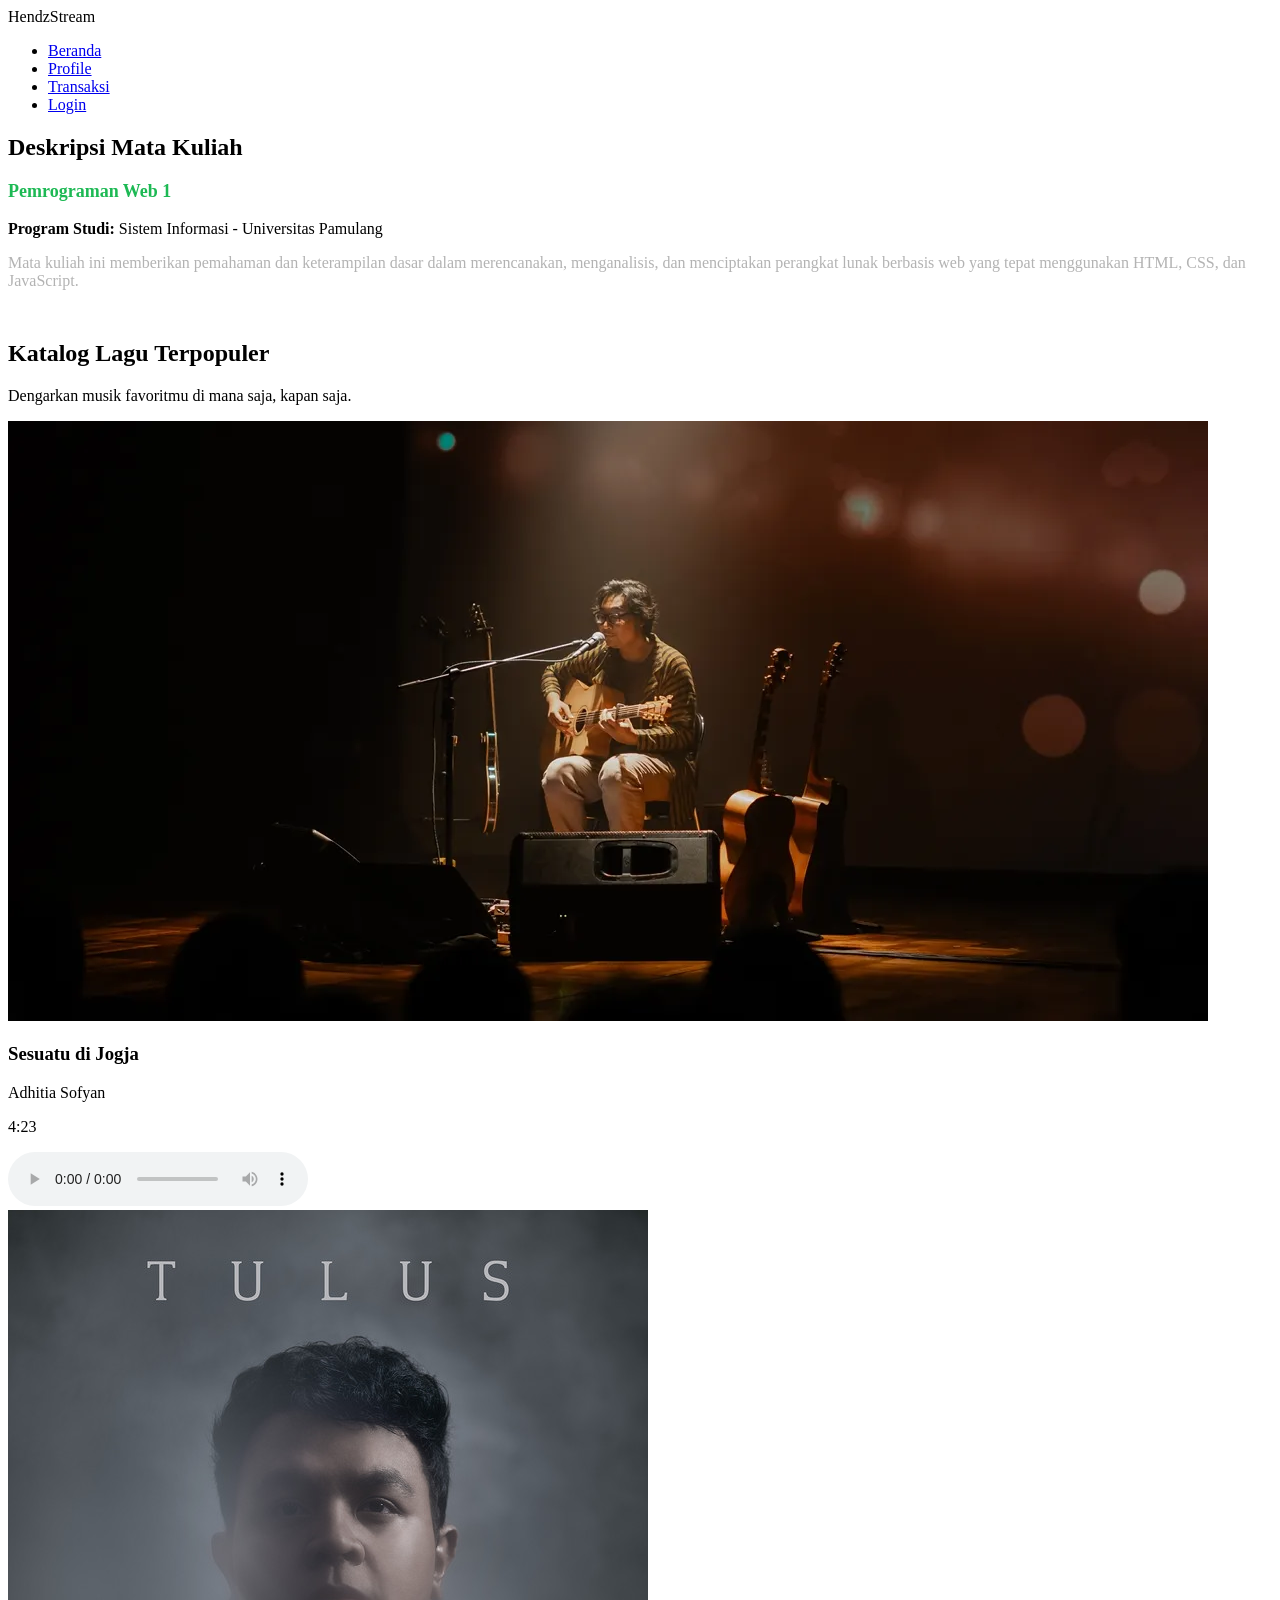
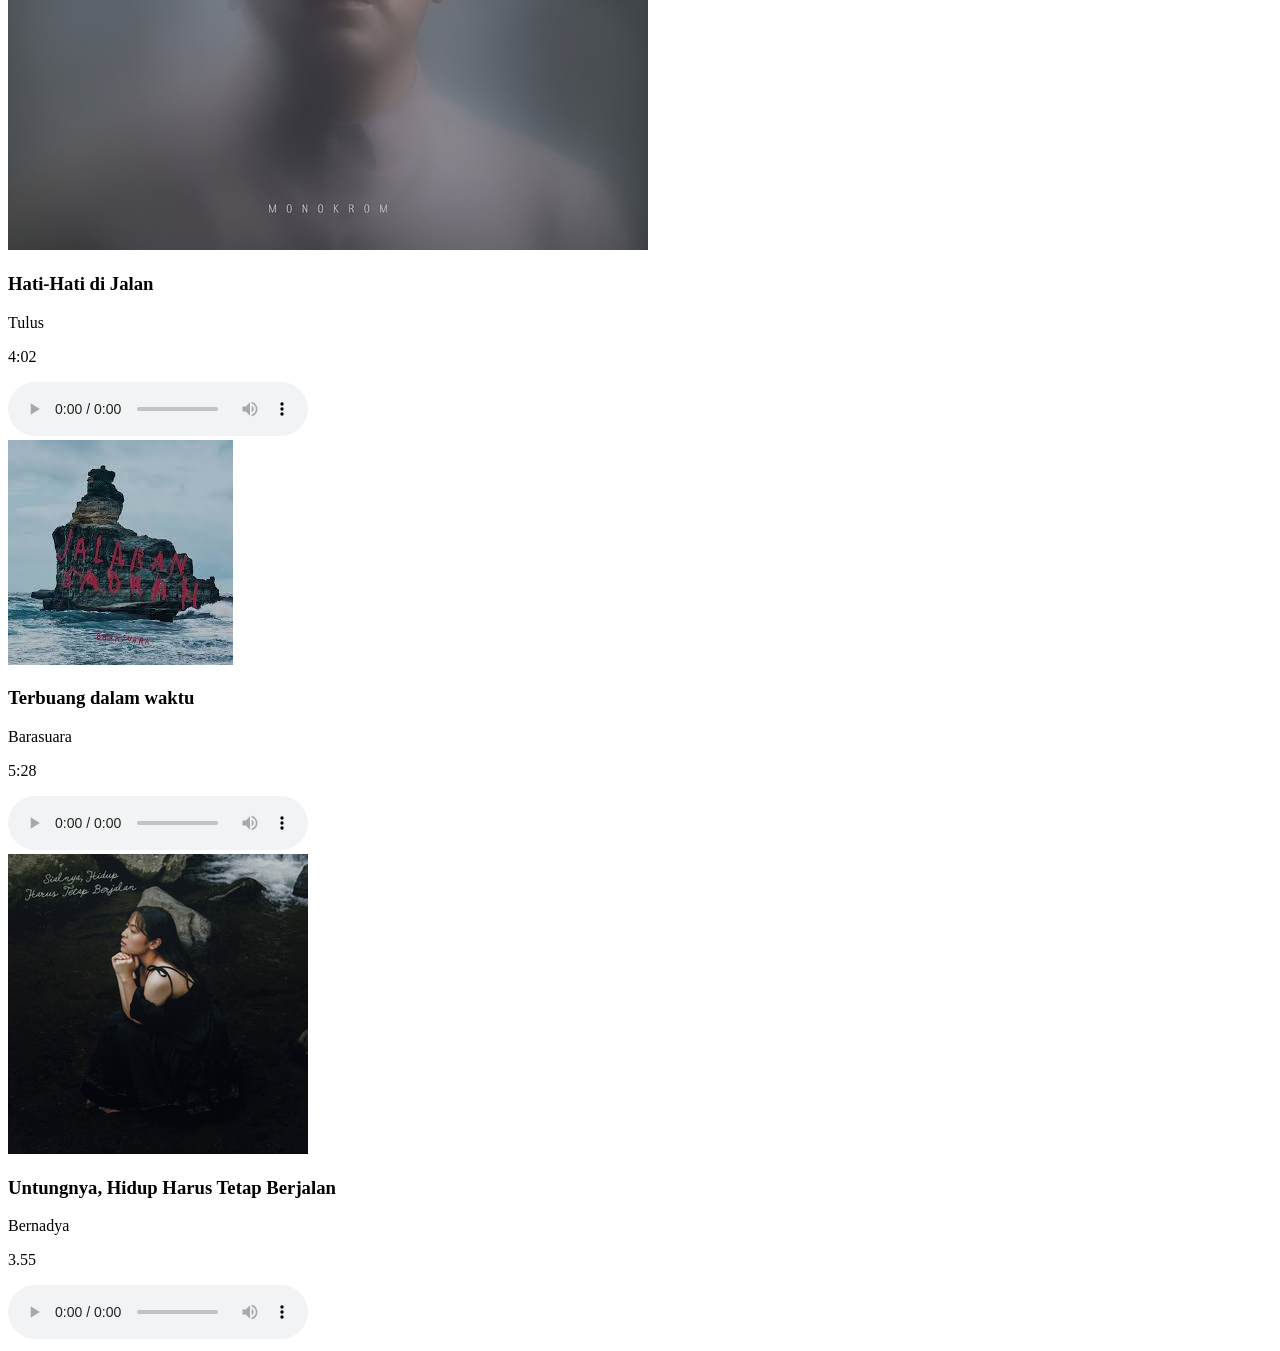
==== UAS_Pw1_01SIFP001_251011750199/index.html @ c837e3e1 "Add files via upload" ====
<!DOCTYPE html>
<html lang="id">
<head>
    <meta charset="UTF-8">
    <meta name="viewport" content="width=device-width, initial-scale=1.0">
    <title>Beranda - HendzStream</title>
    <link rel="stylesheet" href="style-199.css">
</head>
<body>

    <header>
        <div class="logo">Hendz<span>Stream</span></div>
        <nav>
            <ul>
                <li><a href="index.html" class="active">Beranda</a></li>
                <li><a href="profile-199.html">Profile</a></li>
                <li><a href="transaksi-199.html">Transaksi</a></li>
                <li><a href="login-199.html">Login</a></li>
            </ul>
        </nav>
    </header>

    <main class="container">
        <section>
            <section style="margin-bottom: 50px;">
            <h2>Deskripsi Mata Kuliah</h2>
            <div class="card">
                <p style="color: #1db954; font-weight: bold; font-size: 18px;">Pemrograman Web 1</p>
                <p style="margin-top: 10px;"><strong>Program Studi:</strong> Sistem Informasi - Universitas Pamulang</p>
                <p style="margin-top: 10px; color: #b3b3b3;">Mata kuliah ini memberikan pemahaman dan keterampilan dasar dalam merencanakan, menganalisis, dan menciptakan perangkat lunak berbasis web yang tepat menggunakan HTML, CSS, dan JavaScript.</p>
            </div>
            </section>
            <h2>Katalog Lagu Terpopuler</h2>
            <p class="subtitle">Dengarkan musik favoritmu di mana saja, kapan saja.</p>
            
           <div class="song-grid">
    <div class="song-card">
        <div class="song-cover">
            <img src="lagu-sesuatu-di-jogja-milik-adhitia-sof-af0c87.webp" alt="Cover Sesuatu di Jogja">
        </div>
        <div class="song-info">
            <h3>Sesuatu di Jogja</h3>
            <p class="artist">Adhitia Sofyan</p>
            <p class="duration">4:23</p>
        </div>
        <div class="song-audio">
            <audio controls>
                <source src="Sesuatu Di Jogja - Adhitia Sofyan (Cover by Mitty Zasia).mp4" type="audio/mp4">
                Browser Anda tidak mendukung pemutar audio.
            </audio>
        </div>
    </div>

                <div class="song-card">
        <div class="song-cover">
            <img src="hati hati di jalan tulus.jpg" alt="Cover Hati-Hati di Jalan">
        </div>
        <div class="song-info">
            <h3>Hati-Hati di Jalan</h3>
            <p class="artist">Tulus</p>
            <p class="duration">4:02</p>
        </div>
        <div class="song-audio">
            <audio controls>
                <source src="TULUS - Hati-Hati di Jalan (Official Lyric Video).mp4" type="audio/mp4">
            </audio>
        </div>
    </div>

                <div class="song-card">
        <div class="song-cover">
            <img src="images.jpg" alt="Cover Terbuang dalam waktu">
        </div>
        <div class="song-info">
            <h3>Terbuang dalam waktu</h3>
            <p class="artist">Barasuara</p>
            <p class="duration">5:28</p>
        </div>
        <div class="song-audio">
            <audio controls>
                <source src="Barasuara - Terbuang Dalam Waktu (Official Video).mp4" type="audio/mp4">
            </audio>
        </div>
    </div>
                <div class="song-card">
        <div class="song-cover">
            <img src="ab67616d00001e0227693aaf059002bba3a7655a.jpg" alt="Cover Untungnya, Hidup Harus Tetap Berjalan">
        </div>
        <div class="song-info">
            <h3>Untungnya, Hidup Harus Tetap Berjalan</h3>
            <p class="artist">Bernadya</p>
            <p class="duration">3.55</p>
        </div>
        <div class="song-audio">
            <audio controls>
                <source src="Bernadya - Untungnya, Hidup Harus Tetap Berjalan (Official Video).mp4" type="audio/mp4">
            </audio>
        </div>
    </div>
            </div>
        </section>
    </main>

</body>
</html>
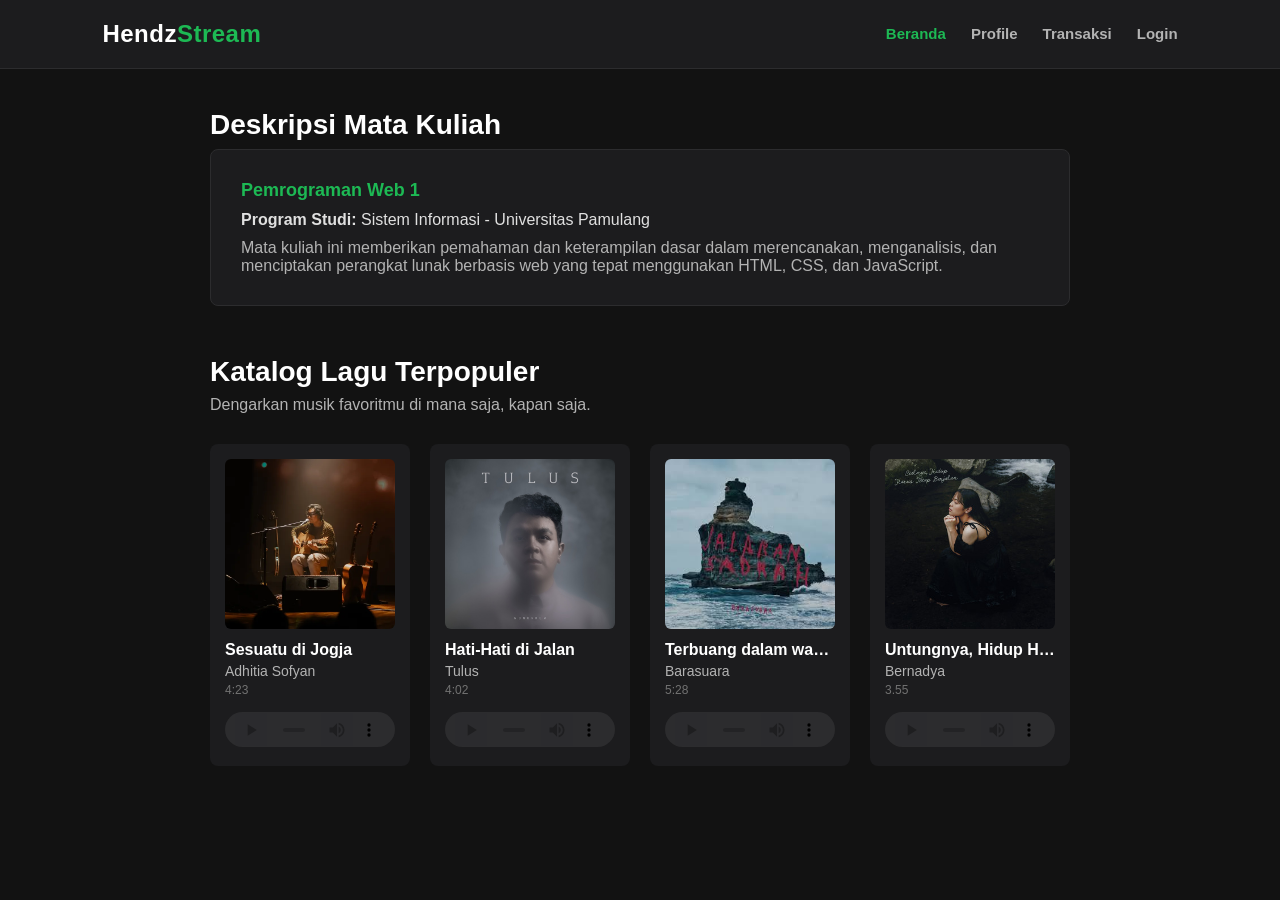
==== commit ca241c90: "Add files via upload" ====
--- a/UAS_Pw1_01SIFP001_251011750199/index.html
+++ b/UAS_Pw1_01SIFP001_251011750199/index.html
@@ -45,7 +45,7 @@
         </div>
         <div class="song-audio">
             <audio controls>
-                <source src="Sesuatu Di Jogja - Adhitia Sofyan (Cover by Mitty Zasia).mp4" type="audio/mp4">
+                <source src="" type="audio/mp3">
                 Browser Anda tidak mendukung pemutar audio.
             </audio>
         </div>
@@ -62,7 +62,7 @@
         </div>
         <div class="song-audio">
             <audio controls>
-                <source src="TULUS - Hati-Hati di Jalan (Official Lyric Video).mp4" type="audio/mp4">
+                <source src="TULUS - Hati-Hati di Jalan (Official Lyric Video).mp3" type="audio/mp3">
             </audio>
         </div>
     </div>
@@ -78,7 +78,7 @@
         </div>
         <div class="song-audio">
             <audio controls>
-                <source src="Barasuara - Terbuang Dalam Waktu (Official Video).mp4" type="audio/mp4">
+                <source src="Barasuara - Terbuang Dalam Waktu (Official Video).mp3" type="audio/mp3">
             </audio>
         </div>
     </div>
@@ -93,7 +93,7 @@
         </div>
         <div class="song-audio">
             <audio controls>
-                <source src="Bernadya - Untungnya, Hidup Harus Tetap Berjalan (Official Video).mp4" type="audio/mp4">
+                <source src="Bernadya - Untungnya, Hidup Harus Tetap Berjalan (Official Video).mp3" type="audio/mp3">
             </audio>
         </div>
     </div>
--- a/UAS_Pw1_01SIFP001_251011750199/style-199.css
+++ b/UAS_Pw1_01SIFP001_251011750199/style-199.css
@@ -0,0 +1,233 @@
+/* Reset Dasar */
+* {
+    margin: 0;
+    padding: 0;
+    box-sizing: border-box;
+    font-family: 'Segoe UI', Roboto, Helvetica, Arial, sans-serif;
+}
+
+body {
+    background-color: #121212;
+    color: #e0e0e0;
+}
+
+/* Header & Navigasi */
+header {
+    background-color: #1c1c1e;
+    color: #fff;
+    display: flex;
+    justify-content: space-between;
+    align-items: center;
+    padding: 20px 8%;
+    position: sticky;
+    top: 0;
+    z-index: 100;
+    border-bottom: 1px solid #2c2c2e;
+}
+
+.logo {
+    font-size: 24px;
+    font-weight: 700;
+    letter-spacing: 0.5px;
+}
+
+.logo span {
+    color: #1db954; /* Hijau Khas Musik */
+}
+
+nav ul {
+    display: flex;
+    list-style: none;
+}
+
+nav ul li {
+    margin-left: 25px;
+}
+
+nav ul li a {
+    color: #b3b3b3;
+    text-decoration: none;
+    font-weight: 600;
+    font-size: 15px;
+    transition: color 0.3s;
+}
+
+nav ul li a:hover, nav ul li a.active {
+    color: #1db954;
+}
+
+/* Main Container */
+.container {
+    max-width: 900px;
+    margin: 40px auto;
+    padding: 0 20px;
+}
+
+h2 {
+    font-size: 28px;
+    margin-bottom: 8px;
+    color: #fff;
+}
+
+.subtitle {
+    color: #b3b3b3;
+    margin-bottom: 30px;
+}
+
+/* Grid Katalog Lagu */
+.song-grid {
+    display: grid;
+    grid-template-columns: repeat(auto-fit, minmax(200px, 1fr));
+    gap: 20px;
+}
+
+.song-card {
+    background-color: #1c1c1e;
+    padding: 15px;
+    border-radius: 8px;
+    transition: background-color 0.3s, transform 0.3s;
+    cursor: pointer;
+}
+
+.song-card:hover {
+    background-color: #2c2c2e;
+    transform: translateY(-5px);
+}
+
+/* Modifikasi agar gambar cover membulat dan rapi */
+.song-cover {
+    background-color: #2c2c2e;
+    width: 100%;
+    aspect-ratio: 1; /* Memastikan rasio kotak sempurna 1:1 */
+    border-radius: 6px;
+    overflow: hidden; /* Penting: mencegah gambar melewati batas lengkungan */
+    display: flex;
+    justify-content: center;
+    align-items: center;
+    margin-bottom: 12px;
+}
+
+/* Tambahkan aturan ini untuk mengatur gambar di dalam cover */
+.song-cover img {
+    width: 100%;
+    height: 100%;
+    object-fit: cover; /* Mencegah gambar menjadi gepeng (terdistorsi) */
+}
+
+/* Tambahkan aturan ini untuk merapikan Audio Player */
+.song-audio {
+    margin-top: 15px;
+}
+
+.song-audio audio {
+    width: 100%; /* Membuat player musik selebar kartu */
+    height: 35px; /* Mengatur tinggi agar terlihat minimalis dan elegan */
+    outline: none;
+    border-radius: 4px;
+}
+
+/* Opsional: Membuat pemutar audio sedikit menyatu dengan tema dark mode */
+.song-audio audio::-webkit-media-controls-enclosure {
+    background-color: #2c2c2e;
+}
+.song-audio audio::-webkit-media-controls-current-time-display,
+.song-audio audio::-webkit-media-controls-time-remaining-display {
+    color: #fff;
+}
+
+.song-info h3 {
+    font-size: 16px;
+    color: #fff;
+    white-space: nowrap;
+    overflow: hidden;
+    text-overflow: ellipsis;
+}
+
+.song-info .artist {
+    font-size: 14px;
+    color: #b3b3b3;
+    margin: 4px 0;
+}
+
+.song-info .duration {
+    font-size: 12px;
+    color: #727272;
+}
+
+/* Card Universal */
+.card {
+    background-color: #1c1c1e;
+    padding: 30px;
+    border-radius: 8px;
+    border: 1px solid #2c2c2e;
+}
+
+.features {
+    margin-top: 20px;
+}
+
+.features h3 {
+    margin-bottom: 10px;
+    color: #1db954;
+}
+
+.features ul {
+    margin-left: 20px;
+    line-height: 1.8;
+}
+
+/* Form Styling */
+form {
+    display: flex;
+    flex-direction: column;
+}
+
+label {
+    margin-bottom: 8px;
+    font-size: 14px;
+    font-weight: 600;
+}
+
+input, select {
+    background-color: #2c2c2e;
+    color: #fff;
+    border: 1px solid #3a3a3c;
+    padding: 12px;
+    margin-bottom: 20px;
+    border-radius: 6px;
+    outline: none;
+}
+
+input:focus, select:focus {
+    border-color: #1db954;
+}
+
+button {
+    background-color: #1db954;
+    color: #fff;
+    padding: 14px;
+    border: none;
+    border-radius: 25px;
+    font-weight: bold;
+    font-size: 15px;
+    cursor: pointer;
+    transition: background-color 0.2s;
+}
+
+button:hover {
+    background-color: #1ed760;
+}
+
+/* Box Notifikasi/Hasil */
+.result-box {
+    margin-top: 20px;
+    padding: 15px;
+    background-color: rgba(29, 185, 84, 0.1);
+    border: 1px solid #1db954;
+    border-radius: 6px;
+    text-align: center;
+}
+
+.result-box h3 span {
+    color: #1db954;
+}
